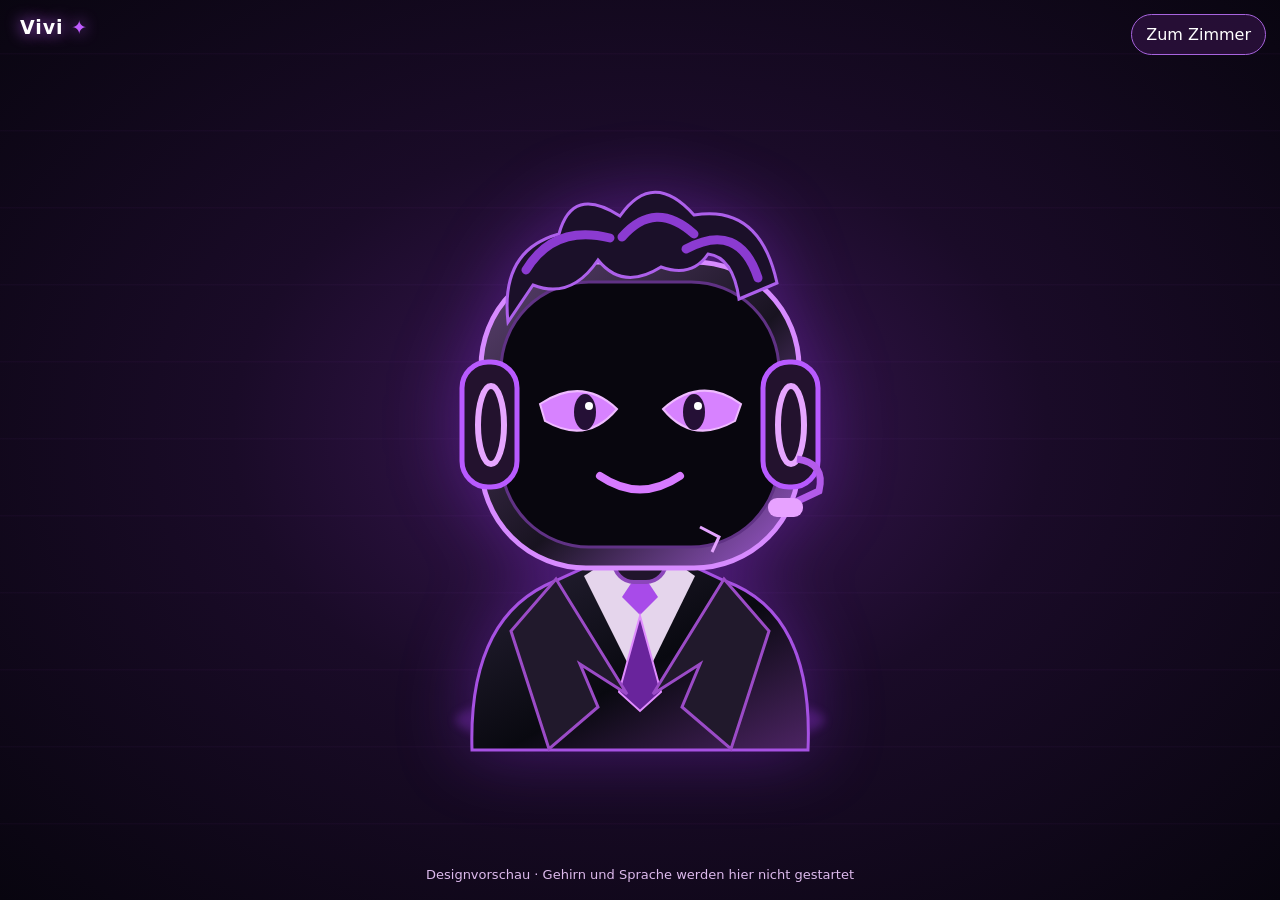
==== vivi-robot.html @ e15c5de9 "Add isolated animated violet Vivi robot design preview" ====
<!doctype html>
<html lang="de"><head><meta charset="utf-8"><meta name="viewport" content="width=device-width,initial-scale=1,viewport-fit=cover">
<meta name="theme-color" content="#16091f"><title>Vivi · Roboterdesign Vorschau</title>
<style>
:root{color-scheme:dark;--violet:#c05cff;--light:#f2c5ff}
*{box-sizing:border-box}html,body{height:100%;margin:0}body{font-family:system-ui,sans-serif;background:radial-gradient(ellipse at 50% 48%,#3c1757 0%,#1a0b28 45%,#08050f 100%);color:white;overflow:hidden}
body:before{content:"";position:fixed;inset:0;background:repeating-linear-gradient(0deg,transparent 0 75px,#d367ff08 76px 77px);pointer-events:none}
main{min-height:100dvh;display:grid;place-items:center;padding:18px}.stage{width:min(92vw,500px);position:relative;filter:drop-shadow(0 0 35px #9c33f955);animation:breathe 4s ease-in-out infinite}
svg{width:100%;height:auto;display:block}.eyes{transform-origin:50% 42%;animation:blink 6s infinite}.mouth{transform-origin:50% 44%;animation:talk 2.7s infinite}.ring{animation:glow 3s ease-in-out infinite}
h1{position:fixed;top:16px;left:20px;font-size:19px;margin:0;font-weight:650;letter-spacing:.05em;text-shadow:0 0 15px #c05cff}
.tag{position:fixed;bottom:18px;left:0;right:0;text-align:center;color:#ddbaed;font-size:13px}
a{position:fixed;top:14px;right:14px;color:white;text-decoration:none;border:1px solid #a864df;border-radius:25px;padding:10px 14px;background:#311342bb}
@keyframes breathe{50%{transform:translateY(-8px)}}@keyframes blink{0%,43%,46%,100%{transform:scaleY(1)}44.5%{transform:scaleY(.08)}}@keyframes talk{0%,65%,100%{transform:scaleY(1)}70%{transform:scaleY(1.4)}75%{transform:scaleY(.7)}}@keyframes glow{50%{opacity:.6;filter:drop-shadow(0 0 10px #d68cff)}}
@media(prefers-reduced-motion:reduce){*,*:before,*:after{animation:none!important}}
</style></head><body><h1>Vivi <span style="color:#c05cff">✦</span></h1><a href="./">Zum Zimmer</a><main><div class="stage" role="img" aria-label="Vivi: schwarzer Roboter mit lila Augen, dunkler Frisur, leuchtenden Kopfhörern und elegantem Anzug">
<svg viewBox="0 0 500 640" xmlns="http://www.w3.org/2000/svg">
<defs><linearGradient id="suit" x2="1" y2="1"><stop stop-color="#292338"/><stop offset=".55" stop-color="#090910"/><stop offset="1" stop-color="#4d2464"/></linearGradient><linearGradient id="metal" x2="1" y2="1"><stop stop-color="#5d4272"/><stop offset=".55" stop-color="#181320"/><stop offset="1" stop-color="#a35dd6"/></linearGradient><filter id="shine"><feGaussianBlur stdDeviation="5"/></filter></defs>
<ellipse cx="250" cy="590" rx="185" ry="28" fill="#ad41ff" opacity=".25" filter="url(#shine)"/>
<path d="M82 620 Q78 486 165 451 L222 425 H279 L335 451 Q424 483 418 620Z" fill="url(#suit)" stroke="#a651e2" stroke-width="3"/>
<path d="M194 446 L250 558 L305 446 L275 425 H226Z" fill="#e5d5ec"/>
<path d="M232 467 L250 485 L268 467 L258 452 H242Z" fill="#a84be9"/><path d="M250 486 L229 562 L250 581 L271 562Z" fill="#69249c" stroke="#e08cff" stroke-width="2"/>
<path d="M166 449 L237 564 L190 534 L208 577 L159 619 L121 501Z M334 449 L263 564 L310 534 L292 577 L341 619 L379 501Z" fill="#21192c" stroke="#9b4bc7" stroke-width="3"/>
<rect x="224" y="406" width="52" height="46" rx="20" fill="#21152c" stroke="#8b46ba" stroke-width="4"/>
<rect x="91" y="132" width="318" height="306" rx="105" fill="url(#metal)" stroke="#d78bff" stroke-width="5"/>
<rect x="111" y="152" width="278" height="265" rx="88" fill="#08060e" stroke="#603285" stroke-width="3"/>
<path d="M118 192 Q110 120 169 104 Q182 55 230 86 Q263 39 304 85 Q370 74 387 153 L349 169 Q343 127 318 124 Q302 148 271 137 Q233 161 208 130 Q181 170 143 155Z" fill="#1b1029" stroke="#ad60eb" stroke-width="3"/>
<path d="M136 140 Q164 94 220 108 M232 107 Q265 69 304 104 M296 119 Q349 91 368 148" fill="none" stroke="#8b3bd1" stroke-width="9" stroke-linecap="round"/>
<g class="ring"><rect x="72" y="232" width="55" height="125" rx="26" fill="#23122e" stroke="#b85aff" stroke-width="5"/><rect x="373" y="232" width="55" height="125" rx="26" fill="#23122e" stroke="#b85aff" stroke-width="5"/><ellipse cx="101" cy="295" rx="13" ry="39" fill="none" stroke="#e6a6ff" stroke-width="6"/><ellipse cx="401" cy="295" rx="13" ry="39" fill="none" stroke="#e6a6ff" stroke-width="6"/></g>
<g class="eyes" fill="#d782ff" stroke="#efbbff" stroke-width="2"><path d="M150 274 Q192 246 227 279 Q197 315 155 291Z"/><path d="M273 279 Q311 245 351 274 L345 291 Q302 315 273 279Z"/></g>
<g fill="#251036"><ellipse cx="195" cy="282" rx="11" ry="18"/><ellipse cx="304" cy="282" rx="11" ry="18"/></g><g fill="#fff"><circle cx="199" cy="276" r="4"/><circle cx="308" cy="276" r="4"/></g>
<path class="mouth" d="M210 346 Q250 373 290 346" fill="none" stroke="#d77aff" stroke-width="8" stroke-linecap="round"/>
<path d="M407 329 Q436 333 429 361 L395 377" fill="none" stroke="#b35bea" stroke-width="7"/><rect x="378" y="368" width="35" height="19" rx="9" fill="#e7a2ff"/>
<path d="M310 397 L329 407 L322 422" fill="none" stroke="#e4a4ff" stroke-width="3"/>
</svg></div></main><div class="tag">Designvorschau · Gehirn und Sprache werden hier nicht gestartet</div></body></html>
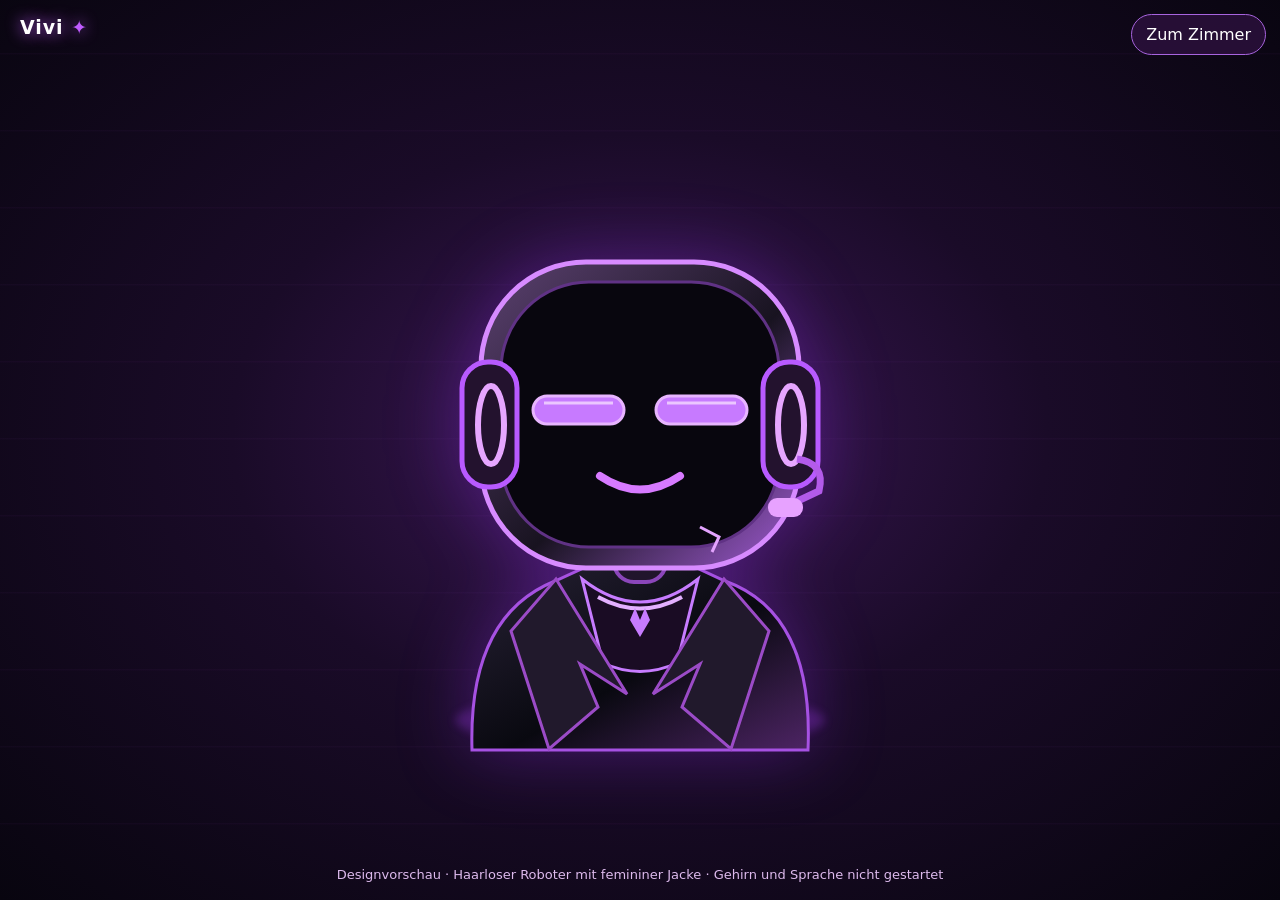
==== commit 792dfa08: "Redesign Vivi robot eyes and outfit; add interactive wardrobe, bedside clock and lake skyline" ====
--- a/vivi-robot.html
+++ b/vivi-robot.html
@@ -12,23 +12,21 @@
 a{position:fixed;top:14px;right:14px;color:white;text-decoration:none;border:1px solid #a864df;border-radius:25px;padding:10px 14px;background:#311342bb}
 @keyframes breathe{50%{transform:translateY(-8px)}}@keyframes blink{0%,43%,46%,100%{transform:scaleY(1)}44.5%{transform:scaleY(.08)}}@keyframes talk{0%,65%,100%{transform:scaleY(1)}70%{transform:scaleY(1.4)}75%{transform:scaleY(.7)}}@keyframes glow{50%{opacity:.6;filter:drop-shadow(0 0 10px #d68cff)}}
 @media(prefers-reduced-motion:reduce){*,*:before,*:after{animation:none!important}}
-</style></head><body><h1>Vivi <span style="color:#c05cff">✦</span></h1><a href="./">Zum Zimmer</a><main><div class="stage" role="img" aria-label="Vivi: schwarzer Roboter mit lila Augen, dunkler Frisur, leuchtenden Kopfhörern und elegantem Anzug">
+</style></head><body><h1>Vivi <span style="color:#c05cff">✦</span></h1><a href="./">Zum Zimmer</a><main><div class="stage" role="img" aria-label="Vivi: haarloser 3D-artiger Roboter mit originalen leuchtenden Roboteraugen, lila Kopfhörern und femininer Jacke">
 <svg viewBox="0 0 500 640" xmlns="http://www.w3.org/2000/svg">
 <defs><linearGradient id="suit" x2="1" y2="1"><stop stop-color="#292338"/><stop offset=".55" stop-color="#090910"/><stop offset="1" stop-color="#4d2464"/></linearGradient><linearGradient id="metal" x2="1" y2="1"><stop stop-color="#5d4272"/><stop offset=".55" stop-color="#181320"/><stop offset="1" stop-color="#a35dd6"/></linearGradient><filter id="shine"><feGaussianBlur stdDeviation="5"/></filter></defs>
 <ellipse cx="250" cy="590" rx="185" ry="28" fill="#ad41ff" opacity=".25" filter="url(#shine)"/>
 <path d="M82 620 Q78 486 165 451 L222 425 H279 L335 451 Q424 483 418 620Z" fill="url(#suit)" stroke="#a651e2" stroke-width="3"/>
-<path d="M194 446 L250 558 L305 446 L275 425 H226Z" fill="#e5d5ec"/>
-<path d="M232 467 L250 485 L268 467 L258 452 H242Z" fill="#a84be9"/><path d="M250 486 L229 562 L250 581 L271 562Z" fill="#69249c" stroke="#e08cff" stroke-width="2"/>
+<path d="M192 449 Q250 495 308 449 L287 533 Q250 550 213 533Z" fill="#1a0c24" stroke="#c77cff" stroke-width="3"/><path d="M208 467 Q250 490 292 467" stroke="#e3b0ff" stroke-width="4" fill="none"/>
+<path d="M245 478 L250 490 L255 478 L260 490 L250 507 L240 490Z" fill="#c77cff"/>
 <path d="M166 449 L237 564 L190 534 L208 577 L159 619 L121 501Z M334 449 L263 564 L310 534 L292 577 L341 619 L379 501Z" fill="#21192c" stroke="#9b4bc7" stroke-width="3"/>
 <rect x="224" y="406" width="52" height="46" rx="20" fill="#21152c" stroke="#8b46ba" stroke-width="4"/>
 <rect x="91" y="132" width="318" height="306" rx="105" fill="url(#metal)" stroke="#d78bff" stroke-width="5"/>
 <rect x="111" y="152" width="278" height="265" rx="88" fill="#08060e" stroke="#603285" stroke-width="3"/>
-<path d="M118 192 Q110 120 169 104 Q182 55 230 86 Q263 39 304 85 Q370 74 387 153 L349 169 Q343 127 318 124 Q302 148 271 137 Q233 161 208 130 Q181 170 143 155Z" fill="#1b1029" stroke="#ad60eb" stroke-width="3"/>
-<path d="M136 140 Q164 94 220 108 M232 107 Q265 69 304 104 M296 119 Q349 91 368 148" fill="none" stroke="#8b3bd1" stroke-width="9" stroke-linecap="round"/>
+
 <g class="ring"><rect x="72" y="232" width="55" height="125" rx="26" fill="#23122e" stroke="#b85aff" stroke-width="5"/><rect x="373" y="232" width="55" height="125" rx="26" fill="#23122e" stroke="#b85aff" stroke-width="5"/><ellipse cx="101" cy="295" rx="13" ry="39" fill="none" stroke="#e6a6ff" stroke-width="6"/><ellipse cx="401" cy="295" rx="13" ry="39" fill="none" stroke="#e6a6ff" stroke-width="6"/></g>
-<g class="eyes" fill="#d782ff" stroke="#efbbff" stroke-width="2"><path d="M150 274 Q192 246 227 279 Q197 315 155 291Z"/><path d="M273 279 Q311 245 351 274 L345 291 Q302 315 273 279Z"/></g>
-<g fill="#251036"><ellipse cx="195" cy="282" rx="11" ry="18"/><ellipse cx="304" cy="282" rx="11" ry="18"/></g><g fill="#fff"><circle cx="199" cy="276" r="4"/><circle cx="308" cy="276" r="4"/></g>
+<g class="eyes"><rect x="143" y="266" width="91" height="28" rx="14" fill="#c77aff" stroke="#e8b5ff" stroke-width="3"/><rect x="266" y="266" width="91" height="28" rx="14" fill="#c77aff" stroke="#e8b5ff" stroke-width="3"/><path d="M154 273 H223 M277 273 H346" stroke="#fff0ff" stroke-width="3" opacity=".65"/></g>
 <path class="mouth" d="M210 346 Q250 373 290 346" fill="none" stroke="#d77aff" stroke-width="8" stroke-linecap="round"/>
 <path d="M407 329 Q436 333 429 361 L395 377" fill="none" stroke="#b35bea" stroke-width="7"/><rect x="378" y="368" width="35" height="19" rx="9" fill="#e7a2ff"/>
 <path d="M310 397 L329 407 L322 422" fill="none" stroke="#e4a4ff" stroke-width="3"/>
-</svg></div></main><div class="tag">Designvorschau · Gehirn und Sprache werden hier nicht gestartet</div></body></html>+</svg></div></main><div class="tag">Designvorschau · Haarloser Roboter mit femininer Jacke · Gehirn und Sprache nicht gestartet</div></body></html>
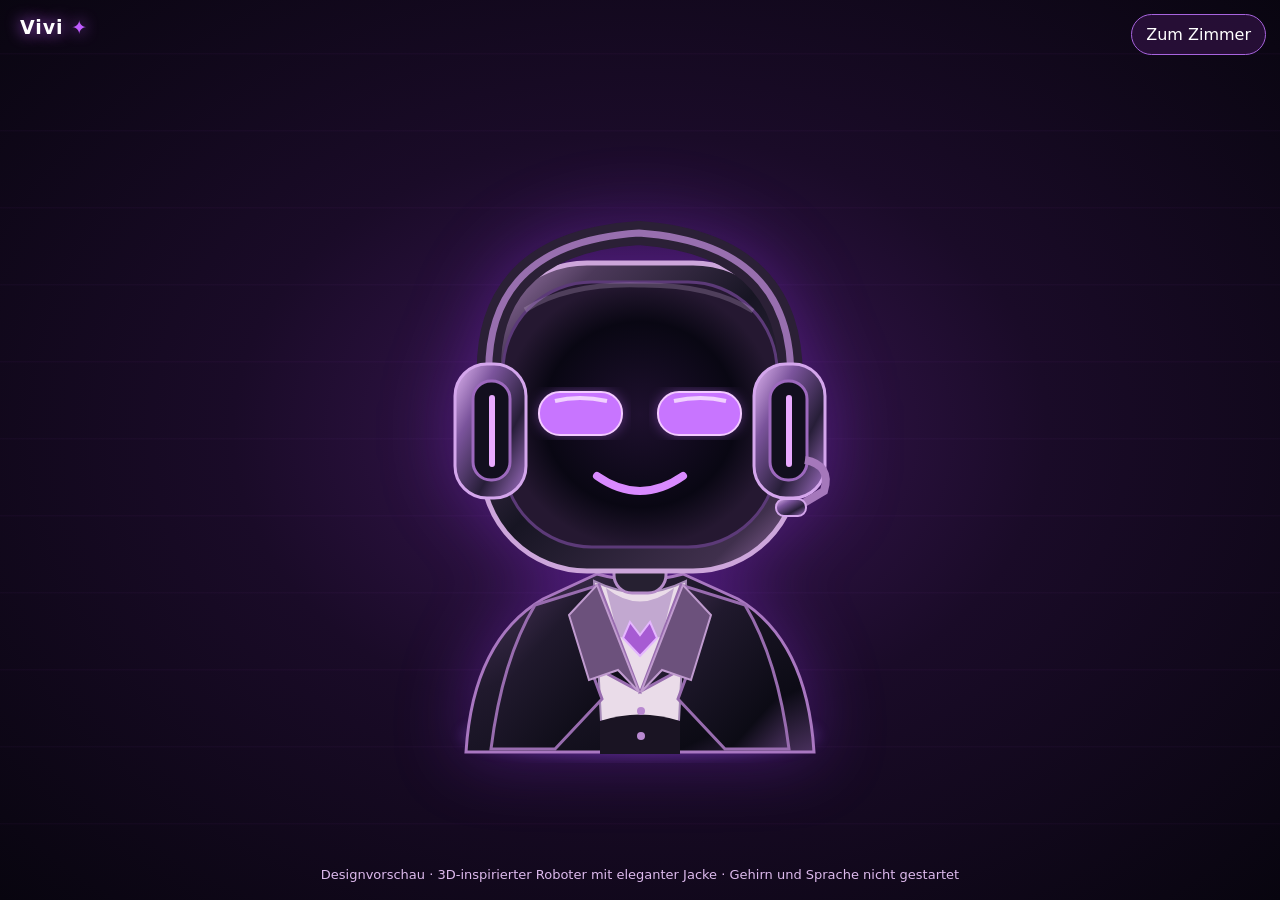
==== commit a5b884b5: "Polish Vivi 3D-like headset and feminine blazer; remove sofa and improve room skyline" ====
--- a/vivi-robot.html
+++ b/vivi-robot.html
@@ -14,19 +14,38 @@
 @media(prefers-reduced-motion:reduce){*,*:before,*:after{animation:none!important}}
 </style></head><body><h1>Vivi <span style="color:#c05cff">✦</span></h1><a href="./">Zum Zimmer</a><main><div class="stage" role="img" aria-label="Vivi: haarloser 3D-artiger Roboter mit originalen leuchtenden Roboteraugen, lila Kopfhörern und femininer Jacke">
 <svg viewBox="0 0 500 640" xmlns="http://www.w3.org/2000/svg">
-<defs><linearGradient id="suit" x2="1" y2="1"><stop stop-color="#292338"/><stop offset=".55" stop-color="#090910"/><stop offset="1" stop-color="#4d2464"/></linearGradient><linearGradient id="metal" x2="1" y2="1"><stop stop-color="#5d4272"/><stop offset=".55" stop-color="#181320"/><stop offset="1" stop-color="#a35dd6"/></linearGradient><filter id="shine"><feGaussianBlur stdDeviation="5"/></filter></defs>
-<ellipse cx="250" cy="590" rx="185" ry="28" fill="#ad41ff" opacity=".25" filter="url(#shine)"/>
-<path d="M82 620 Q78 486 165 451 L222 425 H279 L335 451 Q424 483 418 620Z" fill="url(#suit)" stroke="#a651e2" stroke-width="3"/>
-<path d="M192 449 Q250 495 308 449 L287 533 Q250 550 213 533Z" fill="#1a0c24" stroke="#c77cff" stroke-width="3"/><path d="M208 467 Q250 490 292 467" stroke="#e3b0ff" stroke-width="4" fill="none"/>
-<path d="M245 478 L250 490 L255 478 L260 490 L250 507 L240 490Z" fill="#c77cff"/>
-<path d="M166 449 L237 564 L190 534 L208 577 L159 619 L121 501Z M334 449 L263 564 L310 534 L292 577 L341 619 L379 501Z" fill="#21192c" stroke="#9b4bc7" stroke-width="3"/>
-<rect x="224" y="406" width="52" height="46" rx="20" fill="#21152c" stroke="#8b46ba" stroke-width="4"/>
-<rect x="91" y="132" width="318" height="306" rx="105" fill="url(#metal)" stroke="#d78bff" stroke-width="5"/>
-<rect x="111" y="152" width="278" height="265" rx="88" fill="#08060e" stroke="#603285" stroke-width="3"/>
-
-<g class="ring"><rect x="72" y="232" width="55" height="125" rx="26" fill="#23122e" stroke="#b85aff" stroke-width="5"/><rect x="373" y="232" width="55" height="125" rx="26" fill="#23122e" stroke="#b85aff" stroke-width="5"/><ellipse cx="101" cy="295" rx="13" ry="39" fill="none" stroke="#e6a6ff" stroke-width="6"/><ellipse cx="401" cy="295" rx="13" ry="39" fill="none" stroke="#e6a6ff" stroke-width="6"/></g>
-<g class="eyes"><rect x="143" y="266" width="91" height="28" rx="14" fill="#c77aff" stroke="#e8b5ff" stroke-width="3"/><rect x="266" y="266" width="91" height="28" rx="14" fill="#c77aff" stroke="#e8b5ff" stroke-width="3"/><path d="M154 273 H223 M277 273 H346" stroke="#fff0ff" stroke-width="3" opacity=".65"/></g>
-<path class="mouth" d="M210 346 Q250 373 290 346" fill="none" stroke="#d77aff" stroke-width="8" stroke-linecap="round"/>
-<path d="M407 329 Q436 333 429 361 L395 377" fill="none" stroke="#b35bea" stroke-width="7"/><rect x="378" y="368" width="35" height="19" rx="9" fill="#e7a2ff"/>
-<path d="M310 397 L329 407 L322 422" fill="none" stroke="#e4a4ff" stroke-width="3"/>
-</svg></div></main><div class="tag">Designvorschau · Haarloser Roboter mit femininer Jacke · Gehirn und Sprache nicht gestartet</div></body></html>+<defs>
+<linearGradient id="shell" x1="0" y1="0" x2="1" y2="1"><stop stop-color="#ad87bb"/><stop offset=".19" stop-color="#4c395a"/><stop offset=".48" stop-color="#171523"/><stop offset=".85" stop-color="#40304d"/><stop offset="1" stop-color="#a375b3"/></linearGradient>
+<linearGradient id="fabric" x1="0" y1="0" x2="1" y2="1"><stop stop-color="#4b365c"/><stop offset=".35" stop-color="#20192d"/><stop offset=".8" stop-color="#0c0b15"/><stop offset="1" stop-color="#4a315e"/></linearGradient>
+<linearGradient id="cups" x1="0" y1="0" x2="1" y2="1"><stop stop-color="#e1b7f2"/><stop offset=".3" stop-color="#7b549c"/><stop offset=".65" stop-color="#271e38"/><stop offset="1" stop-color="#a774cc"/></linearGradient>
+<radialGradient id="glass"><stop stop-color="#1e102e"/><stop offset=".7" stop-color="#090713"/><stop offset="1" stop-color="#251831"/></radialGradient>
+<filter id="light"><feGaussianBlur stdDeviation="7"/></filter>
+</defs>
+<ellipse cx="250" cy="606" rx="179" ry="22" fill="#a25cff" opacity=".3" filter="url(#light)"/>
+<!-- feminine fitted blazer with visible blouse and collar -->
+<path d="M76 622 Q83 510 153 469 L207 444 Q250 456 293 444 L348 469 Q417 510 424 622Z" fill="url(#fabric)" stroke="#a977c1" stroke-width="3"/>
+<path d="M204 451 Q250 474 296 451 L289 591 L211 591Z" fill="#eadce9" stroke="#a68ab8" stroke-width="2"/>
+<path d="M216 458 Q250 485 284 458 L272 506 Q250 516 228 506Z" fill="#c2a8d0"/>
+<path d="M145 475 L209 455 L249 561 L199 534 L212 569 L165 619 L101 619 Q112 530 145 475Z" fill="url(#fabric)" stroke="#986caf" stroke-width="3"/>
+<path d="M355 475 L291 455 L251 561 L301 534 L288 569 L335 619 L399 619 Q388 530 355 475Z" fill="url(#fabric)" stroke="#986caf" stroke-width="3"/>
+<path d="M207 455 L249 562 L228 540 L199 550 L179 485Z M293 455 L251 562 L272 540 L301 550 L321 485Z" fill="#6c517c" stroke="#c09bcf" stroke-width="2"/>
+<path d="M210 591 Q250 578 290 591 L290 624 H210Z" fill="#1a1423"/><circle cx="251" cy="581" r="4" fill="#b989d1"/><circle cx="251" cy="606" r="4" fill="#b989d1"/>
+<path d="M240 492 L250 505 L260 492 L267 508 L250 526 L233 508Z" fill="#a75bd3" stroke="#e5b6ff" stroke-width="2"/>
+<!-- head and reflective glass -->
+<rect x="224" y="409" width="52" height="54" rx="18" fill="#262031" stroke="#b58cc8" stroke-width="3"/>
+<rect x="92" y="133" width="316" height="308" rx="105" fill="url(#shell)" stroke="#cda6db" stroke-width="5"/>
+<rect x="113" y="152" width="274" height="265" rx="89" fill="url(#glass)" stroke="#5c3a78" stroke-width="3"/>
+<path d="M135 180 Q179 153 249 155 Q320 154 363 181" fill="none" stroke="#d4bbdf" stroke-width="5" opacity=".24"/>
+<!-- headphone band and premium 3D cups -->
+<path d="M101 275 Q80 114 249 103 Q417 115 399 275" fill="none" stroke="#2b2036" stroke-width="24" stroke-linecap="round"/>
+<path d="M101 275 Q80 114 249 103 Q417 115 399 275" fill="none" stroke="#a578bd" stroke-width="7" opacity=".9"/>
+<g class="ring"><rect x="65" y="234" width="71" height="134" rx="32" fill="url(#cups)" stroke="#d4a6ec" stroke-width="3"/><rect x="364" y="234" width="71" height="134" rx="32" fill="url(#cups)" stroke="#d4a6ec" stroke-width="3"/>
+<rect x="83" y="251" width="37" height="99" rx="18" fill="#120f1e" stroke="#9d69be" stroke-width="3"/><rect x="380" y="251" width="37" height="99" rx="18" fill="#120f1e" stroke="#9d69be" stroke-width="3"/>
+<path d="M102 268 V334 M399 268 V334" stroke="#e9aaff" stroke-width="6" stroke-linecap="round"/></g>
+<!-- friendly glowing robot eyes -->
+<g class="eyes"><rect x="149" y="262" width="83" height="43" rx="21" fill="#c16dff" opacity=".48" filter="url(#light)"/><rect x="268" y="262" width="83" height="43" rx="21" fill="#c16dff" opacity=".48" filter="url(#light)"/>
+<rect x="149" y="262" width="83" height="43" rx="21" fill="#c875ff" stroke="#f3caff" stroke-width="2"/><rect x="268" y="262" width="83" height="43" rx="21" fill="#c875ff" stroke="#f3caff" stroke-width="2"/>
+<path d="M165 271 Q189 265 217 271 M284 271 Q311 265 336 271" stroke="#fff1ff" stroke-width="4" opacity=".75" fill="none"/></g>
+<path class="mouth" d="M207 346 Q250 376 293 346" fill="none" stroke="#d98aff" stroke-width="8" stroke-linecap="round"/>
+<path d="M415 330 Q442 335 434 361 L402 380" fill="none" stroke="#a578bb" stroke-width="8"/><rect x="386" y="369" width="30" height="17" rx="8" fill="url(#cups)" stroke="#d4a6ec" stroke-width="2"/>
+</svg></div></main><div class="tag">Designvorschau · 3D-inspirierter Roboter mit eleganter Jacke · Gehirn und Sprache nicht gestartet</div></body></html>
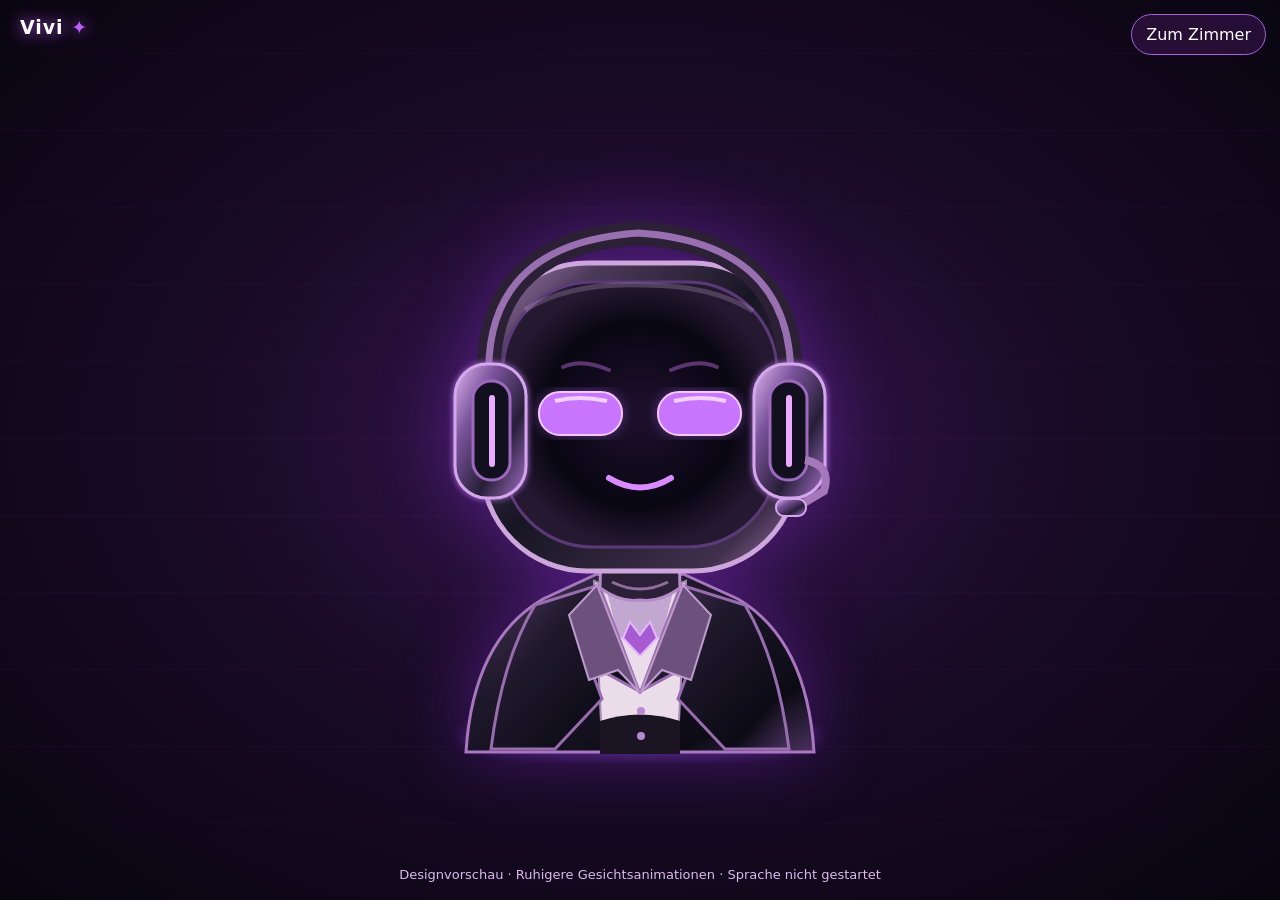
==== commit 42c82cfc: "Refine Vivi neck and facial animations; restyle purple room and replace calendar with wall date" ====
--- a/vivi-robot.html
+++ b/vivi-robot.html
@@ -5,12 +5,12 @@
 :root{color-scheme:dark;--violet:#c05cff;--light:#f2c5ff}
 *{box-sizing:border-box}html,body{height:100%;margin:0}body{font-family:system-ui,sans-serif;background:radial-gradient(ellipse at 50% 48%,#3c1757 0%,#1a0b28 45%,#08050f 100%);color:white;overflow:hidden}
 body:before{content:"";position:fixed;inset:0;background:repeating-linear-gradient(0deg,transparent 0 75px,#d367ff08 76px 77px);pointer-events:none}
-main{min-height:100dvh;display:grid;place-items:center;padding:18px}.stage{width:min(92vw,500px);position:relative;filter:drop-shadow(0 0 35px #9c33f955);animation:breathe 4s ease-in-out infinite}
-svg{width:100%;height:auto;display:block}.eyes{transform-origin:50% 42%;animation:blink 6s infinite}.mouth{transform-origin:50% 44%;animation:talk 2.7s infinite}.ring{animation:glow 3s ease-in-out infinite}
+main{min-height:100dvh;display:grid;place-items:center;padding:18px}.stage{width:min(92vw,500px);position:relative;filter:drop-shadow(0 0 35px #9c33f955);animation:breathe 6s ease-in-out infinite}
+svg{width:100%;height:auto;display:block}.eyes{transform-box:fill-box;transform-origin:center;animation:blink 8s ease-in-out infinite}.mouth{transition:opacity .3s}.ring{filter:drop-shadow(0 0 3px #ae6fdd)}
 h1{position:fixed;top:16px;left:20px;font-size:19px;margin:0;font-weight:650;letter-spacing:.05em;text-shadow:0 0 15px #c05cff}
 .tag{position:fixed;bottom:18px;left:0;right:0;text-align:center;color:#ddbaed;font-size:13px}
 a{position:fixed;top:14px;right:14px;color:white;text-decoration:none;border:1px solid #a864df;border-radius:25px;padding:10px 14px;background:#311342bb}
-@keyframes breathe{50%{transform:translateY(-8px)}}@keyframes blink{0%,43%,46%,100%{transform:scaleY(1)}44.5%{transform:scaleY(.08)}}@keyframes talk{0%,65%,100%{transform:scaleY(1)}70%{transform:scaleY(1.4)}75%{transform:scaleY(.7)}}@keyframes glow{50%{opacity:.6;filter:drop-shadow(0 0 10px #d68cff)}}
+@keyframes breathe{50%{transform:translateY(-3px)}}@keyframes blink{0%,46%,49%,100%{transform:scaleY(1)}47.5%{transform:scaleY(.13)}}@keyframes glow{50%{opacity:.6;filter:drop-shadow(0 0 10px #d68cff)}}
 @media(prefers-reduced-motion:reduce){*,*:before,*:after{animation:none!important}}
 </style></head><body><h1>Vivi <span style="color:#c05cff">✦</span></h1><a href="./">Zum Zimmer</a><main><div class="stage" role="img" aria-label="Vivi: haarloser 3D-artiger Roboter mit originalen leuchtenden Roboteraugen, lila Kopfhörern und femininer Jacke">
 <svg viewBox="0 0 500 640" xmlns="http://www.w3.org/2000/svg">
@@ -32,7 +32,7 @@
 <path d="M210 591 Q250 578 290 591 L290 624 H210Z" fill="#1a1423"/><circle cx="251" cy="581" r="4" fill="#b989d1"/><circle cx="251" cy="606" r="4" fill="#b989d1"/>
 <path d="M240 492 L250 505 L260 492 L267 508 L250 526 L233 508Z" fill="#a75bd3" stroke="#e5b6ff" stroke-width="2"/>
 <!-- head and reflective glass -->
-<rect x="224" y="409" width="52" height="54" rx="18" fill="#262031" stroke="#b58cc8" stroke-width="3"/>
+<path d="M211 421 Q250 439 289 421 L290 458 Q269 473 250 470 Q231 473 210 458Z" fill="#2c2038" stroke="#b58cc8" stroke-width="3"/><path d="M222 452 Q250 466 278 452" fill="none" stroke="#d1a4df" opacity=".6" stroke-width="3"/>
 <rect x="92" y="133" width="316" height="308" rx="105" fill="url(#shell)" stroke="#cda6db" stroke-width="5"/>
 <rect x="113" y="152" width="274" height="265" rx="89" fill="url(#glass)" stroke="#5c3a78" stroke-width="3"/>
 <path d="M135 180 Q179 153 249 155 Q320 154 363 181" fill="none" stroke="#d4bbdf" stroke-width="5" opacity=".24"/>
@@ -46,6 +46,6 @@
 <g class="eyes"><rect x="149" y="262" width="83" height="43" rx="21" fill="#c16dff" opacity=".48" filter="url(#light)"/><rect x="268" y="262" width="83" height="43" rx="21" fill="#c16dff" opacity=".48" filter="url(#light)"/>
 <rect x="149" y="262" width="83" height="43" rx="21" fill="#c875ff" stroke="#f3caff" stroke-width="2"/><rect x="268" y="262" width="83" height="43" rx="21" fill="#c875ff" stroke="#f3caff" stroke-width="2"/>
 <path d="M165 271 Q189 265 217 271 M284 271 Q311 265 336 271" stroke="#fff1ff" stroke-width="4" opacity=".75" fill="none"/></g>
-<path class="mouth" d="M207 346 Q250 376 293 346" fill="none" stroke="#d98aff" stroke-width="8" stroke-linecap="round"/>
+<path class="mouth" d="M219 348 Q250 367 281 348" fill="none" stroke="#d98aff" stroke-width="6" stroke-linecap="round"/><path d="M173 237 Q192 228 219 240 M281 240 Q308 228 327 237" fill="none" stroke="#b86cda" stroke-width="4" opacity=".45" stroke-linecap="round"/>
 <path d="M415 330 Q442 335 434 361 L402 380" fill="none" stroke="#a578bb" stroke-width="8"/><rect x="386" y="369" width="30" height="17" rx="8" fill="url(#cups)" stroke="#d4a6ec" stroke-width="2"/>
-</svg></div></main><div class="tag">Designvorschau · 3D-inspirierter Roboter mit eleganter Jacke · Gehirn und Sprache nicht gestartet</div></body></html>+</svg></div></main><div class="tag">Designvorschau · Ruhigere Gesichtsanimationen · Sprache nicht gestartet</div></body></html>
